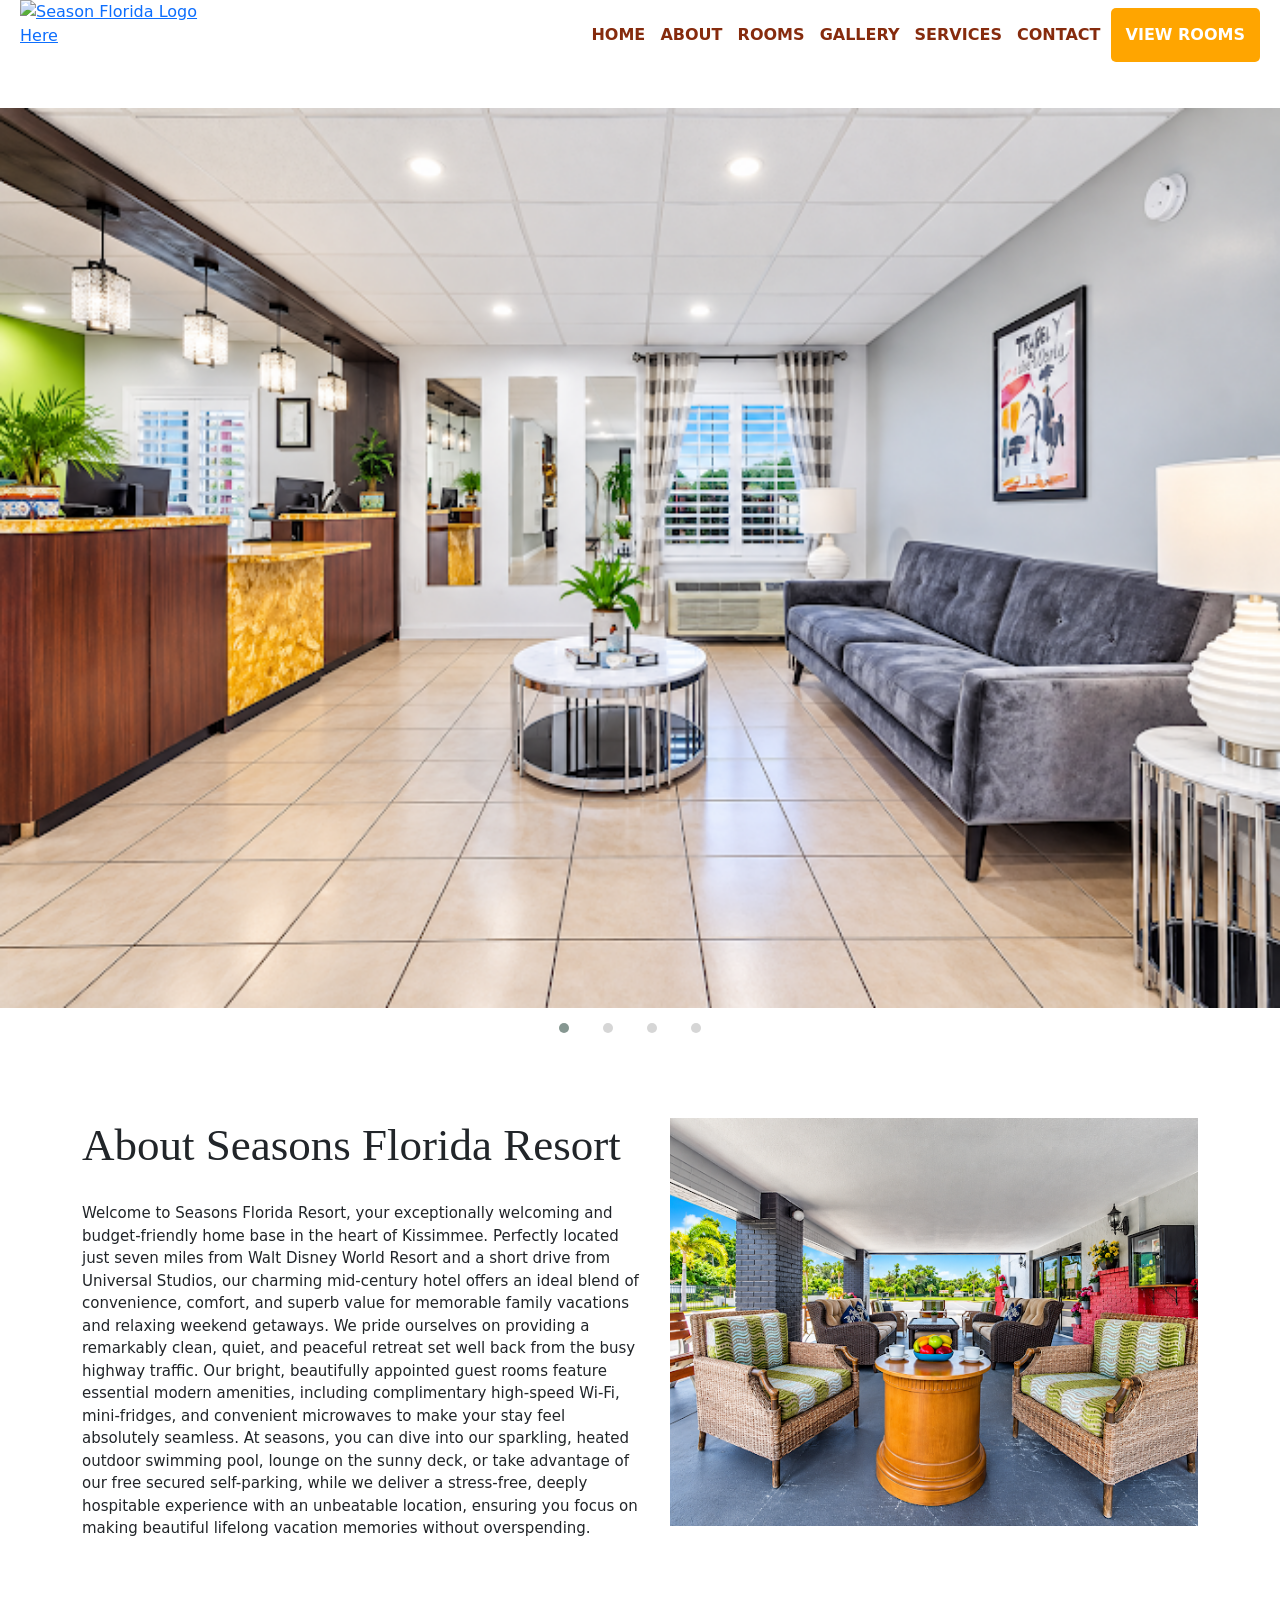
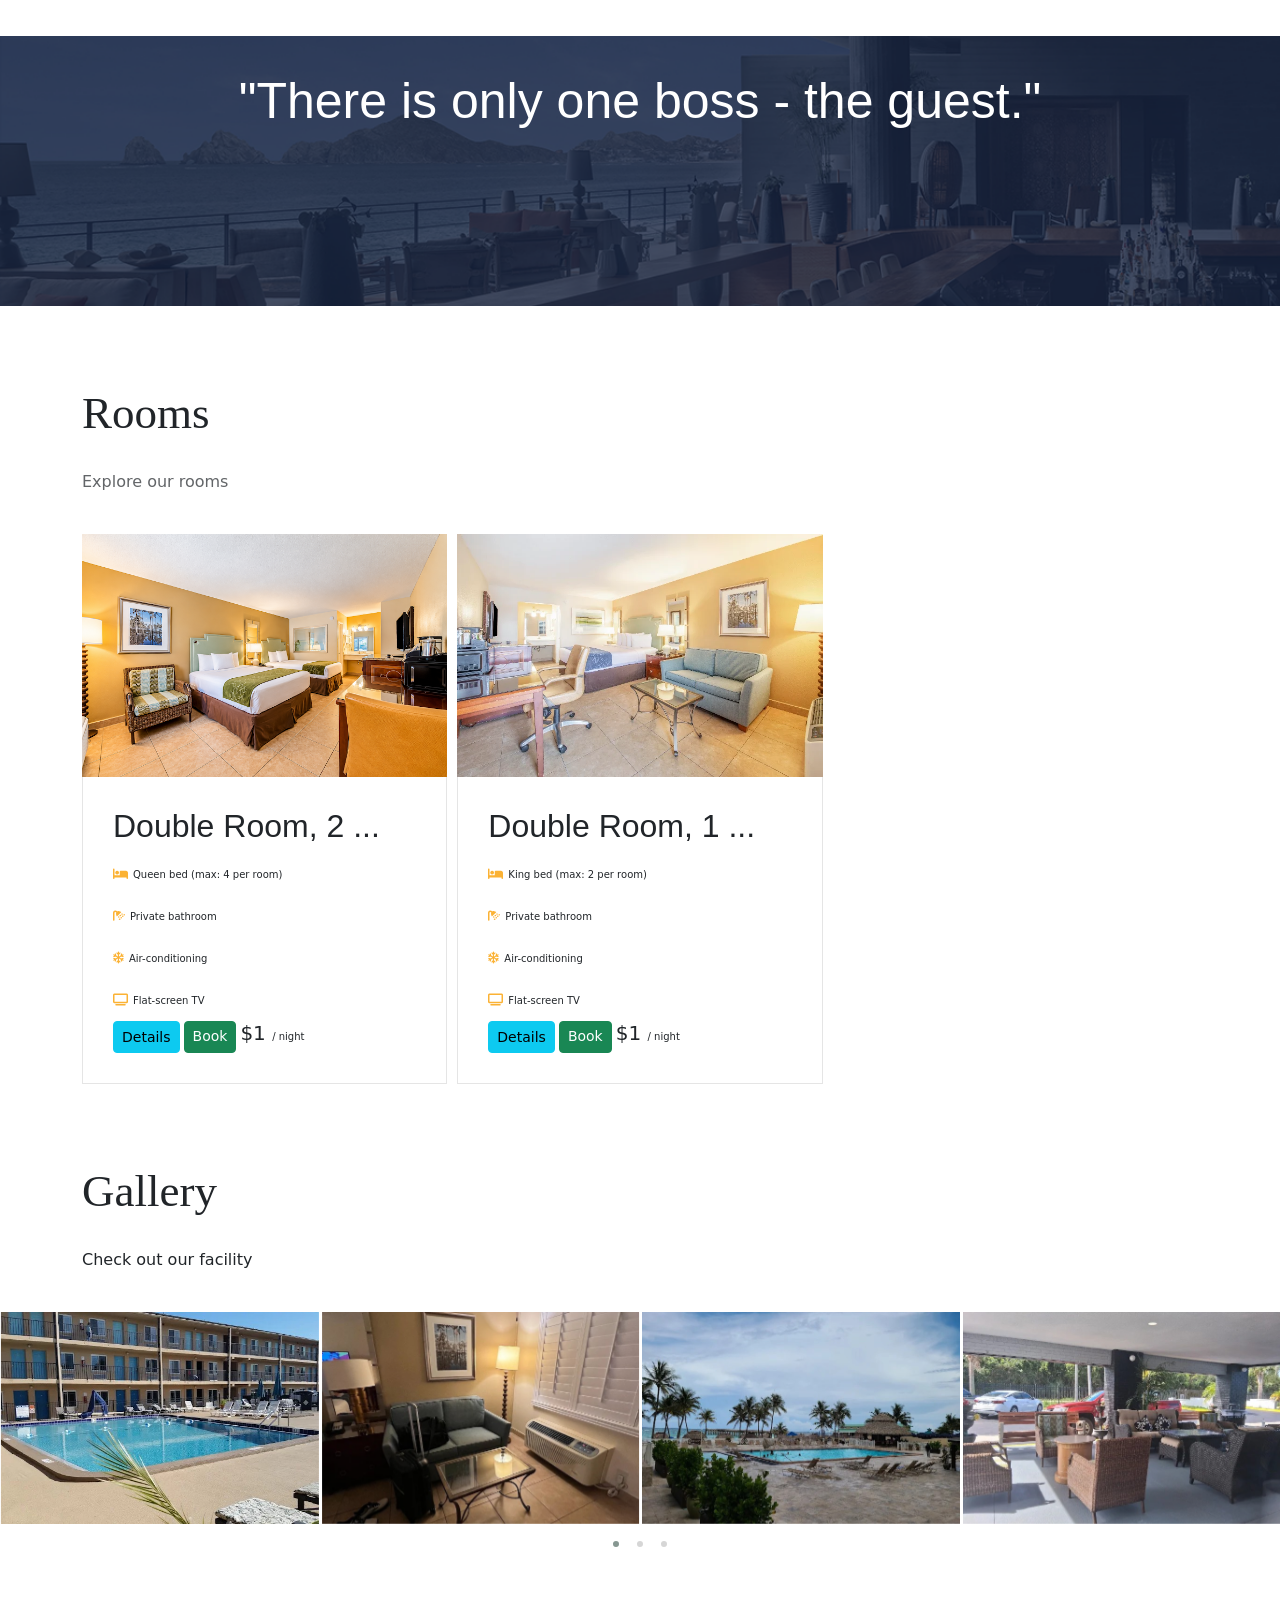
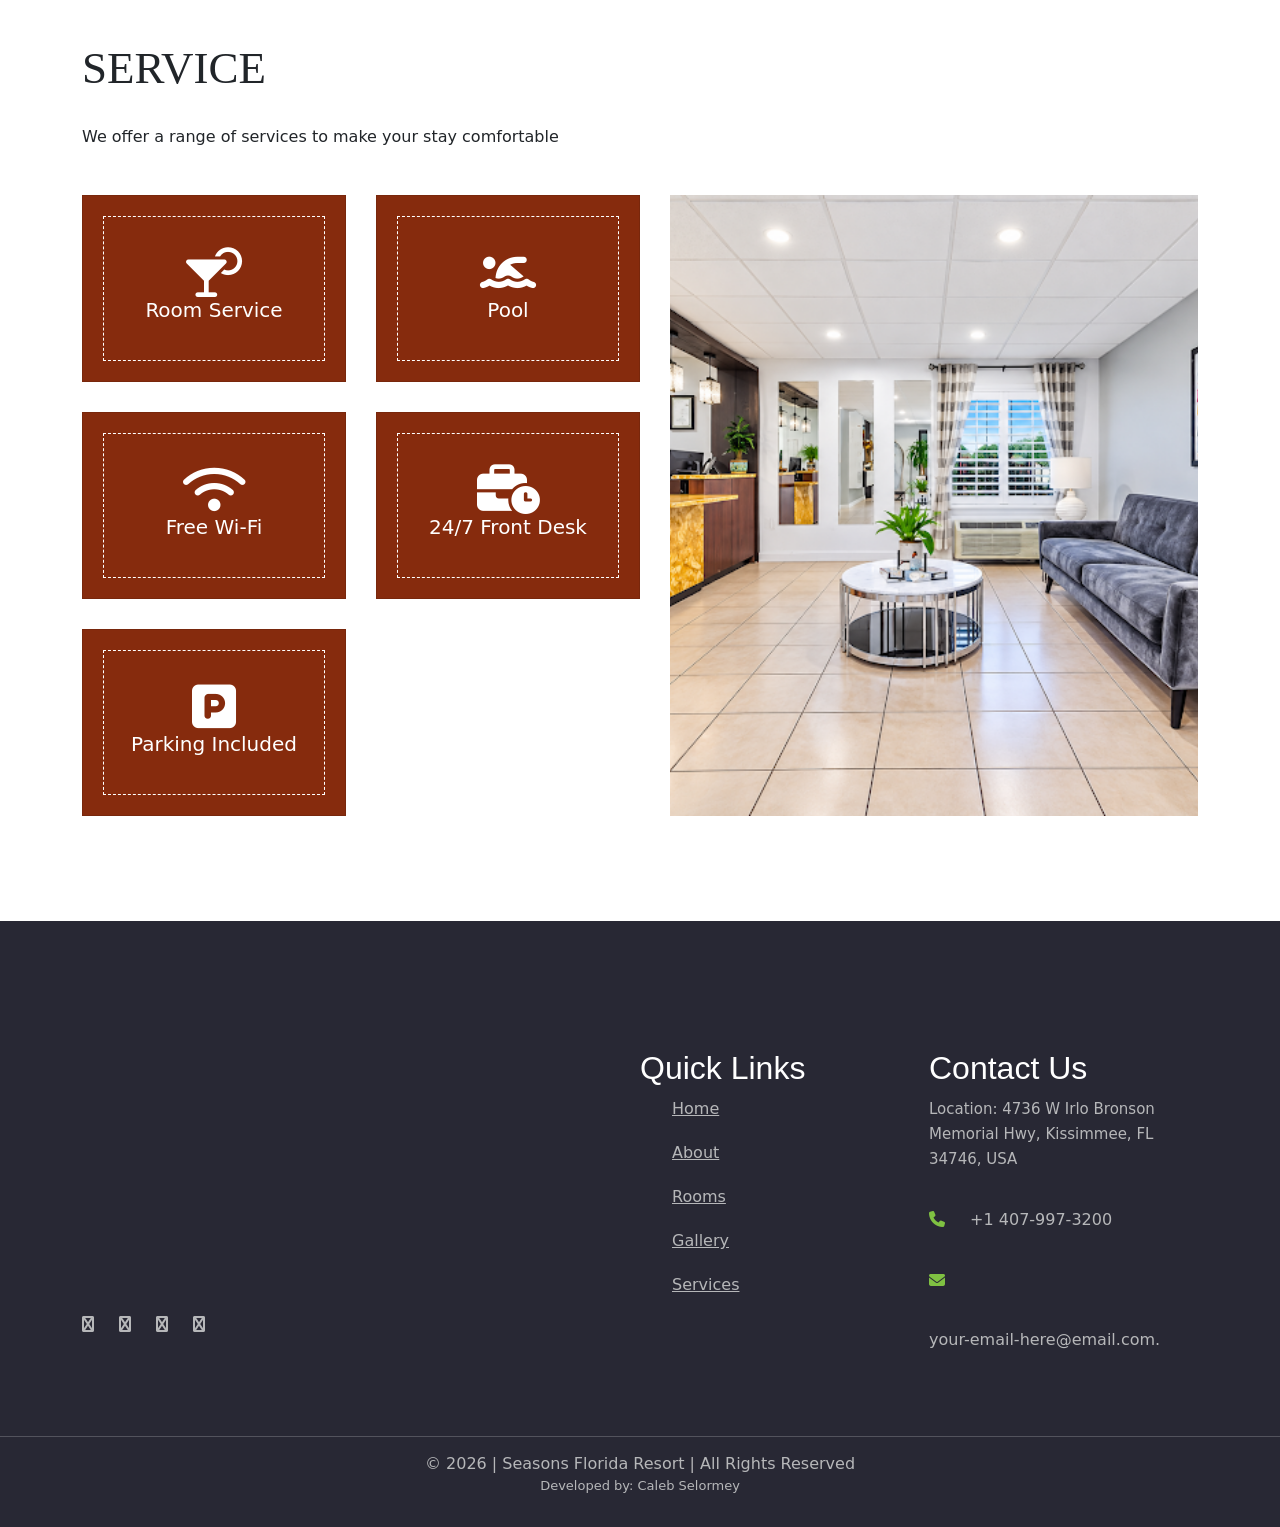
==== index.html @ a0c74a03 "initial commit" ====
<!doctype html>
<html lang="en" dir="ltr">
  <head>
    <meta charset="utf-8" />
    <meta name="viewport" content="width=device-width, initial-scale=1.0" />
    <meta
      name="description"
      content="Affordable hotel located in Accra, and 15 minutes drive away from Accra International Airport."
    />
    <meta
      name="keywords"
      content="Affordable hotel, Hotel at Spintex, Hotel in Accra, Hotel near Accra International Airport, Comfortable hotel, Serene environment, Convenient location, Room service, Pick-up and drop-off, Free Wi-Fi, Car rental, Bed and breakfast, Hotel accommodation, Hotel booking, Hotel reservation, Hotel deals, Hotel offers, Hotel discounts"
    />

    <title>Seasons Florida Resort</title>

    <!-- custom stle sheet -->
    <link rel="stylesheet" href="./css/style.css" />

    <!-- owl carousel style sheet -->
    <link
      rel="stylesheet"
      href="https://cdnjs.cloudflare.com/ajax/libs/OwlCarousel2/2.3.4/assets/owl.carousel.min.css"
      integrity="sha512-tS3S5qG0BlhnQROyJXvNjeEM4UpMXHrQfTGmbQ1gKmelCxlSEBUaxhRBj/EFTzpbP4RVSrpEikbmdJobCvhE3g=="
      crossorigin="anonymous"
      referrerpolicy="no-referrer"
    />
    <link
      rel="stylesheet"
      href="https://cdnjs.cloudflare.com/ajax/libs/OwlCarousel2/2.3.4/assets/owl.theme.default.min.css"
      integrity="sha512-sMXtMNL1zRzolHYKEujM2AqCLUR9F2C4/05cdbxjjLSRvMQIciEPCQZo++nk7go3BtSuK9kfa/s+a4f4i5pLkw=="
      crossorigin="anonymous"
      referrerpolicy="no-referrer"
    />

    <!-- all pluging style sheet -->
    <link
      rel="stylesheet"
      href="https://cdnjs.cloudflare.com/ajax/libs/font-awesome/6.1.2/css/all.min.css"
      integrity="sha512-1sCRPdkRXhBV2PBLUdRb4tMg1w2YPf37qatUFeS7zlBy7jJI8Lf4VHwWfZZfpXtYSLy85pkm9GaYVYMfw5BC1A=="
      crossorigin="anonymous"
      referrerpolicy="no-referrer"
    />

    <!-- Bootstrap style sheet -->
    <link
      rel="stylesheet"
      href="https://cdnjs.cloudflare.com/ajax/libs/bootstrap/5.3.8/css/bootstrap.min.css"
      integrity="sha512-2bBQCjcnw658Lho4nlXJcc6WkV/UxpE/sAokbXPxQNGqmNdQrWqtw26Ns9kFF/yG792pKR1Sx8/Y1Lf1XN4GKA=="
      crossorigin="anonymous"
      referrerpolicy="no-referrer"
    />

    <!-- Google tag (gtag.js) - for tracking website traffic from Google Ads -->
    <script
      async
      src="https://www.googletagmanager.com/gtag/js?id=AW-10793542471"
    ></script>
    <script>
      window.dataLayer = window.dataLayer || [];
      function gtag() {
        dataLayer.push(arguments);
      }
      gtag("js", new Date());
      gtag("config", "AW-10793542471");
    </script>
  </head>

  <body>
    <!----------------NAVBAR START------------------>
    <header class="top-header">
      <div class="content flex_space" id="">
        <div class="logo-container">
          <a href="#home"><img src="" alt="Season Florida Logo Here" /></a>
          <!-- <a href="#home"><img src="images/logo.jpeg" alt="Logo" /></a> -->
        </div>
        <div class="navlinks">
          <ul id="menulist">
            <li><a href="#home" class="nav-menu-link active">home</a></li>
            <li><a href="#about" class="nav-menu-link">about</a></li>
            <li><a href="#rooms" class="nav-menu-link">rooms</a></li>
            <li><a href="#gallery" class="nav-menu-link">gallery</a></li>
            <li><a href="#services" class="nav-menu-link">services</a></li>
            <li><a href="#contact" class="nav-menu-link">contact</a></li>
            <li>
              <button class="primary-btn btn-sm my-2" onclick="scrollToRooms()">
                VIEW ROOMS
              </button>
            </li>
          </ul>
          <span class="fa fa-bars" onclick="menutoggle()"></span>
        </div>
      </div>
    </header>
    <!----------------NAVBAR ENDS------------------>

    <!----------------HOME SECTION START------------------>
    <section class="home" id="home">
      <div class="content">
        <div class="home-section-carousel owl-carousel owl-theme">
          <div class="item">
            <img src="images/home/seasons3.webp" alt="hotel-facility" />
            <!-- <div class="text home-carousel-text">
              <h1>Seasons Florida Resort</h1>
              <p>Home away from home</p>
              <div class="flex">
                <div class="flex">
                  <button class="primary-btn" onclick="scrollToRooms()">
                    VIEW ROOMS
                  </button>
                </div>
              </div>
            </div> -->
          </div>

          <div class="item">
            <img src="images/home/seasons5.webp" alt="hotel-facility" />
            <!-- <div class="text home-carousel-text">
              <h1>Be Our Guest</h1>
              <p>Rooms at affordable rates</p>
              <div class="flex">
                <div class="flex">
                  <button class="primary-btn" onclick="scrollToRooms()">
                    VIEW ROOMS
                  </button>
                </div>
              </div>
            </div> -->
          </div>

          <div class="item">
            <img src="images/home/seasons6.webp" alt="hotel-facility" />
            <!-- <div class="text home-carousel-text">
              <h1>Be Our Guest</h1>
              <p>Rooms at affordable rates</p>
              <div class="flex">
                <div class="flex">
                  <button class="primary-btn" onclick="scrollToRooms()">
                    VIEW ROOMS
                  </button>
                </div>
              </div>
            </div> -->
          </div>

          <div class="item">
            <img src="images/home/seasons7.webp" alt="hotel-facility" />
            <!-- <div class="text home-carousel-text">
              <h1>Be Our Guest</h1>
              <p>Rooms at affordable rates</p>
              <div class="flex">
                <div class="flex">
                  <button class="primary-btn" onclick="scrollToRooms()">
                    VIEW ROOMS
                  </button>
                </div>
              </div>
            </div> -->
          </div>
        </div>
      </div>
    </section>

    <!----------------HOME SECTION END------------------>

    <!----------------ABOUT SECTION START------------------>
    <section class="about top" id="about">
      <div class="container flex">
        <div class="left">
          <div class="heading">
            <!-- <h1>WELCOME</h1> -->
            <h2>About Seasons Florida Resort</h2>
          </div>
          <p>
            Welcome to Seasons Florida Resort, your exceptionally welcoming and
            budget-friendly home base in the heart of Kissimmee. Perfectly
            located just seven miles from Walt Disney World Resort and a short
            drive from Universal Studios, our charming mid-century hotel offers
            an ideal blend of convenience, comfort, and superb value for
            memorable family vacations and relaxing weekend getaways. We pride
            ourselves on providing a remarkably clean, quiet, and peaceful
            retreat set well back from the busy highway traffic. Our bright,
            beautifully appointed guest rooms feature essential modern
            amenities, including complimentary high-speed Wi-Fi, mini-fridges,
            and convenient microwaves to make your stay feel absolutely
            seamless. At seasons, you can dive into our sparkling, heated
            outdoor swimming pool, lounge on the sunny deck, or take advantage
            of our free secured self-parking, while we deliver a stress-free,
            deeply hospitable experience with an unbeatable location, ensuring
            you focus on making beautiful lifelong vacation memories without
            overspending.
          </p>
        </div>
        <div class="right">
          <img src="images/about/seasons4.webp" alt="hotel-facility" />
        </div>
      </div>
    </section>
    <!----------------ABOUT SECTION END------------------>

    <!----------------FAMOUS QUOTE SECTION START------------------>
    <section class="counter top">
      <div class="famousQuote">
        <h1>"There is only one boss - the guest."</h1>
      </div>
    </section>
    <!----------------FAMOUS QUOTE SECTION START------------------>

    <!-------------------- ROOMS SECTION ------------------->
    <section class="rooms" id="rooms">
      <div class="container top">
        <div class="heading">
          <!-- <h1>EXPOLRE</h1> -->
          <h2>Rooms</h2>
          <p>Explore our rooms</p>
        </div>

        <div class="content mtop">
          <div class="owl-carousel room-section-carousel owl-theme">
            <!-- ROOM 1 -->
            <div class="items room-card">
              <div class="image">
                <img
                  src="images/home/seasons5.webp"
                  alt="double-room-2-queen-bed"
                />
              </div>
              <div class="text">
                <!-- 18 character maximum (including "...") -->
                <h2 class="room-name">Double Room, 2 ...</h2>

                <div class="amenities">
                  <i class="fa-solid fa-bed"></i>Queen bed (max: 4 per room)
                  <br />
                  <i class="fa-solid fa-shower"></i>Private bathroom <br />
                  <i class="fa-regular fa-snowflake"></i>Air-conditioning <br />
                  <i class="fa-solid fa-tv"></i>Flat-screen TV
                </div>

                <div class="button flex">
                  <button
                    type="button"
                    class="btn btn-info btn-sm me-1 room-details-btn"
                    data-bs-toggle="modal"
                    data-bs-target="#roomModal"
                    value="double-room-2-queen-bed"
                  >
                    Details
                  </button>

                  <a
                    class="btn btn-success btn-sm me-1"
                    role="button"
                    href="temp.html"
                    >Book</a
                  >

                  <h5>
                    $1
                    <span class="nightly-rate">/ night</span>
                  </h5>
                </div>
              </div>
            </div>

            <!-- ROOM 2 -->
            <div class="items room-card">
              <div class="image">
                <img
                  src="images/rooms/season9.webp"
                  alt="double-room-1-queen-bed"
                />
              </div>
              <div class="text">
                <h2 class="room-name">Double Room, 1 ...</h2>

                <div class="amenities">
                  <i class="fa-solid fa-bed"></i>King bed (max: 2 per room)
                  <br />
                  <i class="fa-solid fa-shower"></i>Private bathroom <br />
                  <i class="fa-regular fa-snowflake"></i>Air-conditioning <br />
                  <i class="fa-solid fa-tv"></i>Flat-screen TV
                </div>

                <div class="button flex">
                  <button
                    type="button"
                    class="btn btn-info btn-sm me-1 room-details-btn"
                    data-bs-toggle="modal"
                    data-bs-target="#roomModal"
                    value="double-room-1-king-bed"
                  >
                    Details
                  </button>

                  <a
                    target="_blank"
                    class="btn btn-success btn-sm me-1"
                    role="button"
                    href="temp.html"
                    >Book</a
                  >

                  <h5>
                    $1
                    <span class="nightly-rate">/ night</span>
                  </h5>
                </div>
              </div>
            </div>

            <!-- ROOM 3 -->
            <!-- <div class="items room-card">
              <div class="image">
                <img src="images/room_standard.jpg" alt="Standard-room" />
              </div>
              <div class="text">
                <h2 class="">Standard</h2>

                <div class="amenities">
                  <i class="fa-solid fa-bed"></i>Double bed (max: 2 per room)
                  <br />
                  <i class="fa-solid fa-shower"></i>Private bathroom <br />
                  <i class="fa-regular fa-snowflake"></i>Air-conditioning <br />
                  <i class="fa-solid fa-tv"></i>Flat-screen TV
                </div>

                <div class="button flex">
                  <button
                    type="button"
                    class="btn btn-info btn-sm me-1 room-details-btn"
                    data-bs-toggle="modal"
                    data-bs-target="#roomModal"
                    value="standard"
                  >
                    Details
                  </button>

                  <a
                    target="_blank"
                    class="btn btn-success btn-sm me-1"
                    role="button"
                    href="temp.html"
                    >Book</a
                  >

                  <h5>
                    ¢250
                    <span class="nightly-rate">/ night</span>
                  </h5>
                </div>
              </div>
            </div> -->

            <!-- ROOM 4 -->
            <!-- <div class="items room-card">
              <div class="image">
                <img
                  src="images/room_standard_mini.jpg"
                  alt="Standard-Mini-room"
                />
              </div>
              <div class="text">
                <h2 class="">Standard Mini</h2>

                <div class="amenities">
                  <i class="fa-solid fa-bed"></i>Double bed (max: 2 per room)
                  <br />
                  <i class="fa-solid fa-shower"></i>Private bathroom <br />
                  <i class="fa-regular fa-snowflake"></i>Air-conditioning <br />
                  <i class="fa-solid fa-tv"></i>Flat-screen TV
                </div>

                <div class="button flex">
                  <button
                    type="button"
                    class="btn btn-info btn-sm me-1 room-details-btn"
                    data-bs-toggle="modal"
                    data-bs-target="#roomModal"
                    value="standard-mini"
                  >
                    Details
                  </button>

                  <a
                    target="_blank"
                    class="btn btn-success btn-sm me-1"
                    role="button"
                    href="temp.html"
                    >Book</a
                  >

                  <h5>
                    ¢190
                    <span class="nightly-rate">/ night</span>
                  </h5>
                </div>
              </div>
            </div> -->
          </div>
        </div>

        <!-- Book Room Modal -->
        <div
          class="modal fade"
          id="roomModal"
          tabindex="-1"
          aria-labelledby="roomModalLabel"
          aria-hidden="true"
        >
          <div class="modal-dialog">
            <div class="modal-content">
              <div class="modal-header">
                <h1 class="modal-title fs-5" id="roomModalLabel"></h1>
                <button
                  type="button"
                  class="btn-close"
                  data-bs-dismiss="modal"
                  aria-label="Close"
                ></button>
              </div>

              <!-- room carousel pop up in modal view -->
              <div id="roomCarousel" class="carousel slide">
                <div class="carousel-inner">
                  <div class="carousel-item active">
                    <img
                      src="images/amenities/image-placeholder.png"
                      class="d-block w-100"
                      alt="toilet"
                    />
                  </div>
                  <div class="carousel-item">
                    <img
                      src="images/amenities/image-placeholder.png"
                      class="d-block w-100"
                      alt="bathroom"
                    />
                  </div>
                  <div class="carousel-item">
                    <img src="" class="d-block w-100 room-img" alt="room" />
                  </div>
                </div>
                <div class="room-carousel-text"></div>
                <button
                  class="carousel-control-prev"
                  type="button"
                  data-bs-target="#roomCarousel"
                  data-bs-slide="prev"
                >
                  <span
                    class="carousel-control-prev-icon"
                    aria-hidden="true"
                  ></span>
                  <span class="visually-hidden">Previous</span>
                </button>
                <button
                  class="carousel-control-next"
                  type="button"
                  data-bs-target="#roomCarousel"
                  data-bs-slide="next"
                >
                  <span
                    class="carousel-control-next-icon"
                    aria-hidden="true"
                  ></span>
                  <span class="visually-hidden">Next</span>
                </button>
              </div>

              <div class="modal-footer">
                <button
                  type="button"
                  class="btn btn-secondary"
                  data-bs-dismiss="modal"
                >
                  Close
                </button>
              </div>
            </div>
          </div>
        </div>
      </div>
    </section>

    <!--------------------GALLERY SECTION START-------------------->
    <section class="gallery" id="gallery">
      <div class="container top">
        <div class="heading">
          <!-- <h1>PHOTOS</h1> -->
          <h2>Gallery</h2>
          <p>Check out our facility</p>
        </div>
      </div>

      <div class="content mtop">
        <div class="gallery-section-carousel owl-carousel owl-theme">
          <div class="items">
            <div class="img">
              <img src="images/amenities/bathroom.jpg" alt="amenities" />
            </div>
            <div class="overlay">
              <!-- <span class="fa fa-plus"> </span> -->
              <h4>Exterior</h4>
            </div>
          </div>

          <div class="items">
            <div class="img">
              <img src="images/amenities/seasons8.jpg" alt="amenities" />
            </div>
            <div class="overlay">
              <!-- <span class="fa fa-plus"> </span> -->
              <h4>Room</h4>
            </div>
          </div>

          <div class="items">
            <div class="img">
              <img src="images/amenities/season16.jpg" alt="amenities" />
            </div>
            <div class="overlay">
              <!-- <span class="fa fa-plus"> </span> -->
              <h4>Corridor</h4>
            </div>
          </div>

          <div class="items">
            <div class="img">
              <img src="images/amenities/season10.jpg" alt="amenities" />
            </div>
            <div class="overlay">
              <!-- <span class="fa fa-plus"> </span> -->
              <h4>Bathroom</h4>
            </div>
          </div>

          <div class="items">
            <div class="img">
              <img src="images/amenities/season11.jpg" alt="amenities" />
            </div>
            <div class="overlay">
              <!-- <span class="fa fa-plus"> </span> -->
              <h4>Reception</h4>
            </div>
          </div>

          <div class="items">
            <div class="img">
              <img src="images/amenities/season16.jpg" alt="amenities" />
            </div>
            <div class="overlay">
              <!-- <span class="fa fa-plus"> </span> -->
              <h4>Toilet</h4>
            </div>
          </div>

          <div class="items">
            <div class="img">
              <img src="images/about/seasons4.webp" alt="amenities" />
            </div>
            <div class="overlay">
              <!-- <span class="fa fa-plus"> </span> -->
              <h4>Room</h4>
            </div>
          </div>

          <div class="items">
            <div class="img">
              <img src="images/home/seasons3.webp" alt="amenities" />
            </div>
            <div class="overlay">
              <!-- <span class="fa fa-plus"> </span> -->
              <h4>Corridor</h4>
            </div>
          </div>

          <div class="items">
            <div class="img">
              <img src="images/home/seasons5.webp" alt="amenities" />
            </div>
            <div class="overlay">
              <!-- <span class="fa fa-plus"> </span> -->
              <h4>Bathroom</h4>
            </div>
          </div>

          <div class="items">
            <div class="img">
              <img src="images/home/seasons6.webp" alt="amenities" />
            </div>
            <div class="overlay">
              <!-- <span class="fa fa-plus"> </span> -->
              <h4>Reception</h4>
            </div>
          </div>

          <div class="items">
            <div class="img">
              <img src="images/rooms/season9.webp" alt="amenities" />
            </div>
            <div class="overlay">
              <!-- <span class="fa fa-plus"> </span> -->
              <h4>Toilet</h4>
            </div>
          </div>
        </div>
      </div>
    </section>

    <!--------------------GALLERY SECTION END-------------------->

    <!--------------------SERVICES SECTION START-------------------->
    <section class="services top" id="services">
      <div class="container">
        <div class="heading">
          <h2>SERVICE</h2>
          <p>We offer a range of services to make your stay comfortable</p>
        </div>

        <div class="content flex_space">
          <div class="left grid2">
            <div class="box">
              <div class="text">
                <i class="fa-solid fa-martini-glass-citrus"></i>
                <h3>Room Service</h3>
              </div>
            </div>
            <div class="box">
              <div class="text">
                <i class="fa-solid fa-person-swimming"></i>
                <h3>Pool</h3>
              </div>
            </div>
            <div class="box">
              <div class="text">
                <i class="fa-solid fa-wifi"></i>
                <h3>Free Wi-Fi</h3>
              </div>
            </div>
            <div class="box">
              <div class="text">
                <i class="fa-solid fa-business-time"></i>
                <h3>24/7 Front Desk</h3>
              </div>
            </div>
            <div class="box">
              <div class="text">
                <i class="fa-solid fa-square-parking"></i>
                <h3>Parking Included</h3>
              </div>
            </div>
          </div>
          <div class="right">
            <img src="images/home/seasons3.webp" alt="services-image" />
          </div>
        </div>
      </div>
    </section>
    <!--------------------SERVICES SECTION END-------------------->

    <!--------------------FOOTER SECTION START------------------------->
    <footer>
      <div class="container grid" id="contact">
        <div class="box">
          <!-- <img src="images/logo-2.png" alt="" /> -->
          <div>
            <!-- Google map location -->
            <iframe
              src="https://www.google.com/maps/embed?pb=!1m18!1m12!1m3!1d3512.145356667136!2d-81.47390932579056!3d28.324202498018195!2m3!1f0!2f0!3f0!3m2!1i1024!2i768!4f13.1!3m3!1m2!1s0x88dd81781172ad3b%3A0xee3f137856578157!2sSeasons%20Orlando%20-%20Kissimmee%20%2F%20Buena%20Vista%20South%20Florida%20Resort!5e0!3m2!1sen!2sgh!4v1793921330793!5m2!1sen!2sgh"
              width="100%"
              height="240"
              style="border: 0"
              allowfullscreen=""
              loading="lazy"
              referrerpolicy="no-referrer-when-downgrade"
            ></iframe>
          </div>

          <!-- <p>
            Lorem ipsum dolor sit amet, consectetur adipisicing elit, sed do
            eiusmod tempor incididunt ut labore et dolore magna aliqua. Ut enim
            ad minim veniam, quis nostrud exercitation ullamco laboris nisi ut
            aliquip ex ea commodo consequat. Duis aute irure dolor in
            reprehenderit in voluptate velit esse cillum dolore eu fugiat nulla
            pariatur. Excepteur sint occaecat cupidatat non proident, sunt in
            culpa qui officia deserunt mollit anim id est laborum.
          </p> -->

          <div class="icon">
            <i class="fa fa-facebook-f"></i>
            <i class="fa fa-instagram"></i>
            <i class="fa fa-twitter"></i>
            <i class="fa fa-youtube"></i>
          </div>
        </div>

        <div class="box">
          <h2>Quick Links</h2>
          <ul>
            <li><a href="#home">Home</a></li>
            <li><a href="#about">About</a></li>
            <li><a href="#rooms">Rooms</a></li>
            <li><a href="#gallery">Gallery</a></li>
            <li><a href="#services">Services</a></li>
            <!-- <li><a href="#get-discount">Get discount</a></li> -->
          </ul>
        </div>

        <div class="box contact-us">
          <h2>Contact Us</h2>
          <p>
            Location: 4736 W Irlo Bronson Memorial Hwy, Kissimmee, FL 34746, USA
          </p>
          <!-- <i class="fa fa-location-dot"></i>
          <label>1201 park street, Avenue, Comm 11, Tema. </label> <br /> -->
          <i class="fa fa-phone"></i>
          <label>+1 407-997-3200</label> <br />
          <i class="fa fa-envelope"></i>
          <label>your-email-here@email.com.</label> <br />
        </div>
      </div>
    </footer>
    <!--------------------FOOTER SECTION END------------------------->

    <!--------------------COPY RIGHT SECTION START------------------------->
    <div class="legal">
      <p class="container">
        &copy; <span class="year"></span> | Seasons Florida Resort | All Rights
        Reserved
      </p>
      <p class="developed-by">Developed by: Caleb Selormey</p>
    </div>
    <!--------------------COPY RIGHT SECTION END------------------------->

    <!-- jquery script -->
    <script
      src="https://cdnjs.cloudflare.com/ajax/libs/jquery/3.7.1/jquery.min.js"
      integrity="sha512-v2CJ7UaYy4JwqLDIrZUI/4hqeoQieOmAZNXBeQyjo21dadnwR+8ZaIJVT8EE2iyI61OV8e6M8PP2/4hpQINQ/g=="
      crossorigin="anonymous"
      referrerpolicy="no-referrer"
    ></script>

    <!-- owl carousel script -->
    <script
      src="https://cdnjs.cloudflare.com/ajax/libs/OwlCarousel2/2.3.4/owl.carousel.min.js"
      integrity="sha512-bPs7Ae6pVvhOSiIcyUClR7/q2OAsRiovw4vAkX+zJbw3ShAeeqezq50RIIcIURq7Oa20rW2n2q+fyXBNcU9lrw=="
      crossorigin="anonymous"
      referrerpolicy="no-referrer"
    ></script>

    <!-- Bootstrap JavaScript-->
    <script
      src="https://cdnjs.cloudflare.com/ajax/libs/bootstrap/5.3.8/js/bootstrap.min.js"
      integrity="sha512-nKXmKvJyiGQy343jatQlzDprflyB5c+tKCzGP3Uq67v+lmzfnZUi/ZT+fc6ITZfSC5HhaBKUIvr/nTLCV+7F+Q=="
      crossorigin="anonymous"
      referrerpolicy="no-referrer"
    ></script>

    <!-- custom script -->
    <script src="site.js"></script>
    <!-- fontawesome script -->
    <script
      src="https://kit.fontawesome.com/032d11eac3.js"
      crossorigin="anonymous"
    ></script>
  </body>
</html>
---- css/style.css ----
@import url("https://fonts.googleapis.com/css2?family=Poppins:wght@200;300;400;500;600;700;800;900&display=swap");

/* animated navbar - fades in from top */
@keyframes fadeInDown {
  from {
    opacity: 0;
    -webkit-transform: translate3d(0, -100%, 0);
    transform: translate3d(0, -100%, 0);
  }
  to {
    opacity: 1;
    -webkit-transform: none;
    transform: none;
  }
}

/* -------- GENERAL STYLES --------- */
* {
  padding: 0;
  margin: 0;
  box-sizing: border-box;
}

body {
  font-family: "Poppins", sans-serif;
}

h1,
h2 {
  font-family: sans-serif;
  font-weight: 400;
}

a {
  text-decoration: none;
}

li {
  list-style: none;
}

.flex {
  display: flex;
}

.flex_space {
  display: flex;
  justify-content: space-between;
}

button {
  border: none;
  background: none;
  outline: none;
  transition: 0.5s;
  cursor: pointer;
}

.primary-btn {
  padding: 15px 15px;
  /* background: #47b5ff; */
  background: orange;
  font-weight: bold;
  color: white;
  border-radius: 5px;
}

.primary-btn:hover {
  color: white;
  background: rgb(194, 127, 4);
}

.primary-btn-rooms {
  padding: 15px 15px;
  background: white;
  font-weight: bold;
  color: orange;
  border: 1px solid orange;
  border-radius: 5px;
}

.primary-btn-rooms:hover {
  background: orange;
  color: white;
}

.secondary-btn {
  padding: 15px 40px;
  background: none;
  border: 2px solid white;
  font-weight: bold;
  color: white;
}

.container {
  max-width: 95%;
  margin: auto;
}

/*--------HEADER SECTION---------*/
.fixed-navbar {
  box-shadow: 0px 3px 6px 0px rgba(0, 0, 0, 0.1);
  position: fixed;
  background: #fff;
  width: 100%;
  -webkit-animation-duration: 1s;
  animation-duration: 1s;
  -webkit-animation-fill-mode: both;
  animation-fill-mode: both;
  -webkit-animation-name: fadeInDown;
  animation-name: fadeInDown;
  z-index: 20;
}

header {
  height: 12vh;
  /* line-height: 10vh; */
  padding: 0 20px;
  width: 100%;
}

.nav-menulink {
  text-decoration: underline;
  text-decoration-thickness: 2px;
  text-decoration-color: #862b0d;
}

.logo-container {
  height: 10vh;
  width: 17vw;
}

.logo-container img {
  height: 100%;
  width: 100%;
  object-fit: contain;
}

header ul {
  display: inline-block;
}

header ul li {
  display: inline-block;
  text-transform: uppercase;
}

header ul li a {
  color: #862b0d;
  margin: 0 5px;
  transition: 0.5s;
  font-weight: bold;
  text-decoration: none;
}

header ul li a:hover {
  color: orange;
}

header i {
  margin: 0 20px;
}

header button {
  padding: 13px 40px;
}

header .navlinks span {
  display: none;
}

/*--------HOME SECTION---------*/
.home {
  height: 100vh;
  color: #fff;
}

.home-carousel-text {
  background-color: rgba(0, 0, 0, 0.5);
  padding: 10px;
  border-radius: 8px;
  max-width: 240px;
  width: 100%;
}

.home img {
  width: 100%;
  height: 100vh;
}

.home .text {
  position: absolute;
  top: 30%;
  left: 5%;
}

.home .text h1 {
  font-size: 30px;
  font-family: serif;
  /* font-weight: 400; */
}

.home p {
  margin: 15px 0;
}

.home button {
  margin-right: 20px;
}

.owl-nav .owl-prev,
.owl-nav .owl-next {
  position: absolute;
  top: 40%;
  height: 50px;
  width: 50px;
  background: rgba(0, 0, 0, 0.5) !important;
  color: #fff;
}

.owl-nav .owl-prev {
  left: 0;
}

.owl-nav .owl-next {
  right: 0;
}

/*--------ABOUT SECTION---------*/
.left,
.right {
  width: 50%;
  /* padding: 30px; */
}

.right {
  padding: 30px 0 30px 30px;
}

.right img {
  width: 100%;
  height: 100%;
  object-fit: cover;
  /* object-fit: none; */
}

.top {
  margin-top: 80px;
}

.mtop {
  margin-top: 40px;
}

.heading h1 {
  font-size: 100px;
  font-weight: 500;
  opacity: 0.1;
  font-family: serif;
  position: absolute;
  top: -30px;
}

.heading h2 {
  margin: 0 0 30px 0;
  font-size: 45px;
  font-family: serif;
  font-weight: 400;
}

.about .heading h1 {
  top: 55px;
}

.about {
  position: relative;
}

.about .left {
  margin-top: 30px;
  /* padding: 0; */
}

.about p {
  font-size: 15px;
}

.about button {
  margin: 30px 0;
}

/*--------COUNTER SECTION---------*/
.counter {
  background-image: url("../images/background-1.png");
  background-size: cover;
  background-repeat: no-repeat;
  height: 30vh;
  width: 100%;
  color: #fff;
  text-align: center;
}

.counter .grid {
  grid-template-columns: repeat(4, 1fr);
  text-align: center;
  place-items: center;
  padding-top: 60px;
}

.counter h1 {
  font-size: 50px;
}

.counter hr {
  width: 50%;
  margin: 10px auto;
  background: #7fc142;
  height: 2px;
  border: none;
}

.famousQuote h1 {
  padding-top: 35px;
  font-weight: 300;
}

/*--------ROOMS SECTION---------*/
.rooms {
  position: relative;
}

.rooms .text {
  border: 1px solid rgba(0, 0, 0, 0.1);
  border-top: none;
  padding: 30px;
}

.amenities,
.nightly-rate {
  font-size: x-small !important;
}

.amenities i {
  font-size: 12px;
  color: #fbb234;
  margin: 15px 0;
  margin-right: 5px;
}

.room-details-amenities i {
  font-size: 12px;
  color: #fbb234;
  /* margin: 15px 0; */
  margin-right: 5px;
}

.rooms p {
  margin: 20px 0;
  opacity: 0.7;
}

.rooms h3 {
  font-size: 20px;
  line-height: 20px;
  margin-left: 20px;
  font-weight: 400;
  /* color: #47b5ff; */
  color: orange;
}

.rooms h3 span {
  font-size: 15px;
  font-weight: 300;
  color: #000;
}

.room-card-effect {
  /* border: 1px solid #47b5ff; */
  border: 1px solid orange;
}

.room-carousel-text {
  padding: 10px;
}

.room-carousel .owl-nav .owl-prev,
.room-carousel .owl-nav .owl-next {
  position: absolute;
  top: 20%;
  /* top: -20%; */
  height: 50px;
  width: 50px;
  background: rgba(0, 0, 0, 0.7) !important;
  border: 1px solid orange !important;
}

.room-carousel .owl-nav .owl-prev i,
.room-carousel .owl-nav .owl-next i {
  color: orange;
}

.room-carousel .owl-nav .owl-prev {
  /* left: 90%; */
  left: 0;
}

.room-carousel .owl-nav .owl-next {
  right: 0;
}

/*--------GALLERY SECTION---------*/
.gallery {
  position: relative;
}

.gallery img {
  width: 100%;
  height: 100%;
}

.gallery .img {
  position: relative;
}

.gallery .img::after {
  content: "";
  position: absolute;
  top: 0;
  left: 0;
  background: rgba(126, 193, 65, 0.7);
  width: 100%;
  height: 100%;
  z-index: 2;
  opacity: 0;
  transition: 0.5s;
}

.overlay {
  position: absolute;
  top: 40%;
  left: 25%;
  z-index: 3;
  text-align: center;
  color: white;
  opacity: 0;
  transition: 0.5s;
}

.gallery span {
  width: 50px;
  height: 50px;
  line-height: 50px;
  border-radius: 50%;
  text-align: center;
  border: 2px solid white;
}

.overlay h4 {
  /* margin-top: 20px; */
  text-align: center;
  font-weight: 500;
}

.gallery .items:hover .overlay,
.gallery .items:hover .img::after {
  opacity: 1;
  cursor: pointer;
}

.gallery .owl-nav .owl-prev {
  left: 85%;
}

.gallery .owl-nav .owl-next {
  right: 5%;
}

.gallery .owl-nav .owl-next,
.gallery .owl-nav .owl-prev {
  top: -40%;
}

/*--------SERVICES SECTION---------*/
.services {
  position: relative;
  padding-bottom: 75px;
}

.grid2 {
  display: grid;
  grid-template-columns: repeat(2, 1fr);
  grid-gap: 30px;
}

.services .left {
  padding: 30px 0;
}

.services .box {
  border: 1px solid rgba(0, 0, 0, 0.1);
  background: #862b0d;
  text-align: center;
  transition: 0.5s;
  padding: 20px;
}

.services .box .text {
  padding: 30px 0;
  border: 1px dashed #fff;
}

.services i {
  font-size: 50px;
  color: white;
  /* color: #862b0d; */
  transition: 0.5s;
}

.services h3 {
  color: white;
  font-size: 20px;
  font-weight: 400;
  margin-top: 20p;
  transition: 0.5s;
}

.services img {
  width: 100%;
  height: 100%;
}

.services .box:hover {
  background: white;
  /* color: #862b0d; */
  cursor: pointer;
}

.services .box:hover i,
.services .box:hover h3 {
  color: #862b0d;
}

.services .box:hover .text {
  border: 1px dashed #862b0d;
}

/*--------CUSTOMER SECTION---------*/
.Customer {
  background-image: url("../images/background-2.png");
  background-size: cover;
  background-repeat: no-repeat;
  height: 70vh;
  width: 100%;
  color: #fff;
  text-align: center;
}

.Customer .container {
  max-width: 70%;
}

.Customer .item {
  padding: 10% 0;
}

.Customer i {
  width: 100px;
  height: 100px;
  background: rgba(126, 193, 64, 0.57);
  line-height: 100px;
  border-radius: 50%;
  font-size: 50px;
  margin-bottom: 50px;
}

.Customer p {
  line-height: 30px;
}

.Customer h3 {
  margin-top: 20px;
  color: #7fc142;
}

.Customer span {
  font-size: 15px;
}

.owl-carousel2 .owl-dots {
  position: absolute;
  bottom: 70px;
  left: 46.6%;
}

.owl-carousel2 .owl-dots i {
  color: #7fc142;
}

.owl-carousel2 .owl-dots i:hover button {
  color: #7fc142 !important;
}

.owl-carousel2 span {
  border: 2px solid #fff;
  background: transparent !important;
}

.owl-carousel2 .active span {
  background: #7fc142 !important;
  border: 2px solid #7fc142;
}

/*--------NEWS SECTION---------*/
.news {
  position: relative;
}

.news i {
  color: #7fc142;
  text-transform: capitalize;
  font-size: 18px;
}

.news label {
  margin-top: 12px;
  margin-right: 20px;
}

.news .left {
  padding: 30px 0;
  width: 65%;
}

.news .right {
  width: 35%;
}

.news img {
  width: 100%;
}

.news .items p {
  padding-top: 20px;
  border-top: 1px solid rgba(0, 0, 0, 0.2);
}

.news .box {
  border-bottom: 1px solid rgba(0, 0, 0, 0.2);
  padding: 40px 0;
}

.news .box:nth-child(1) {
  padding-top: 0;
}

.news .box:nth-last-child(1) {
  border-bottom: none;
}

.news .box img {
  width: 110px;
  height: 114px;
}

.news .stext {
  padding: 0 0 0 20px;
}

/*--------GET-DISCOUNT SECTION---------*/
.get-discount {
  position: relative;
}

.get-discount h1 {
  text-transform: uppercase;
}

.get-discount .notify-me-btn {
  border-radius: 5px;
  cursor: pointer;
  background: white;
  padding: 20px 30px;
  letter-spacing: 2px;
  /* margin-left: 10px; */
  margin-right: 10px;
}

.get-discount-div {
  margin-bottom: 15px;
}

.get-discount .notify-me-btn:hover {
  background-color: black;
  color: white;
}

.get-discount .container {
  /* background: #47b5ff; */
  background: #7fc142;
  padding: 20px 30px;
  position: absolute;
  top: -80px;
  left: 8%;
  width: 100%;
  text-align: center;

  z-index: 5px;
}

.get-discount h1 {
  width: 100%;
  font-size: 20px;
  color: #fff;
  margin-top: 10px;
  font-family: "poppins", sans-serif;
}

.get-discount input {
  padding: 20px;
}

.get-discount input:nth-last-child(2) {
  width: 50%;
  background: rgba(255, 255, 255, 0.4);
}

.get-discount input:nth-last-child(1) {
  margin-left: 20px;
  width: 30%;
  text-align: center;
  font-weight: bold;
  text-transform: uppercase;
}

/*--------FOOTER SECTION---------*/
.contact-us span {
  text-decoration: underline;
}

.grid {
  display: grid;
  grid-template-columns: repeat(5, 1fr);
  grid-gap: 20px;
}

footer {
  background: #282834;
  color: #b6b7b9;
  padding: 10% 0 5% 0;
}

footer .grid {
  grid-template-columns: 6fr 3fr 3fr;
}

footer p {
  color: #b6b7b9;
  font-size: 15px;
  line-height: 25px;
}

footer .icon i {
  margin: 20px 20px 20px 0;
  color: #b6b7b9;
}

footer h2 {
  color: #fff;
  margin-bottom: 10px;
}

footer li {
  margin-bottom: 20px;
  color: #b6b7b9;
}

footer li a {
  color: #b6b7b9;
  text-decoration: underline;
}

footer li a:hover {
  color: #96979b;
  text-decoration: underline;
}

footer i {
  color: #7fc142;
  margin: 20px 0;
  margin-right: 20px;
}

footer label {
  margin: 20px 0;
}

.legal {
  padding: 15px 0;
  background: #282834;
  color: #b6b7b9;
  border-top: 1px solid rgba(255, 255, 255, 0.2);
  text-align: center;
}

/*--------MEDIA QUERIES---------*/
@media only screen and (max-width: 800px) {
  header {
    line-height: 10vh;
  }

  .logo-container {
    /* height: 10vh; */
    width: 30vw;
  }

  header ul {
    position: absolute;
    /* top: 60px; */
    top: 12vh;
    left: 0;
    right: 0;
    width: 100%;
    height: 100vh;
    /* background: #009f7f; */
    background: rgba(134, 43, 13, 0.9);
    overflow: hidden;
    transition: max-height 0.5s;
    text-align: center;
    z-index: 9;
  }

  header ul li {
    display: block;
  }

  header ul li a {
    color: white;
  }

  header i {
    color: white;
  }

  header .navlinks span {
    color: black;
    display: block;
    cursor: pointer;
    line-height: 10vh;
    font-size: 25px;
  }

  .home {
    color: #fff;
    height: 50vh;
  }

  .home img {
    width: 100%;
    height: 50vh;
  }

  .left {
    width: 100%;
  }

  .right {
    width: 100%;
    padding: 30px 0;
  }

  .book h1 {
    margin-bottom: 20px;
  }

  .container.flex,
  .book .flex_space {
    flex-direction: column;
  }

  .book .grid {
    grid-template-columns: repeat(3, 1fr);
  }

  .counter .grid {
    grid-template-columns: repeat(2, 1fr);
  }

  .owl-carousel .owl-nav .owl-prev {
    left: 80%;
  }

  .gallery .owl-nav .owl-prev {
    left: 75%;
  }

  .room-section-carousel .owl-nav .owl-prev {
    /* left: 72%; */
    left: 0;
  }

  .gallery .owl-nav .owl-prev,
  .gallery .owl-nav .owl-next {
    top: -80%;
  }

  .services .flex_space {
    flex-direction: column;
  }

  .Customer {
    height: 60vh;
  }

  .Customer .container {
    max-width: 80%;
  }

  .owl-carousel2 .owl-dots {
    bottom: 0;
    left: 44.5%;
  }

  .news .content.flex {
    flex-direction: column;
  }

  .news .left {
    padding: 30px 0;
    width: 100%;
  }

  .news .right {
    width: 100%;
  }

  .get-discount {
    position: relative;
    background: #7fc142;
    /* background: #47b5ff; */
  }

  .get-discount .container {
    top: 0;
    left: 0;
    width: 100%;
    padding: 40px 30px;
    position: relative;
    display: flex;
    flex-direction: column;
  }
  .get-discount .flex_space {
    flex-direction: column;
  }

  .get-discount input:nth-last-child(2) {
    margin: 20px 0;
    width: 100%;
  }

  .get-discount input:nth-last-child(1) {
    margin: 0;
  }

  footer .grid {
    grid-template-columns: repeat(1, 1fr);
  }
}

/*--------COPYRIGHT & DEVELOPED BY---------*/
.developed-by {
  font-size: small;
}

.developed-by a {
  color: #fff;
  text-decoration: underline;
}

.developed-by a:hover {
  color: #96979b;
}
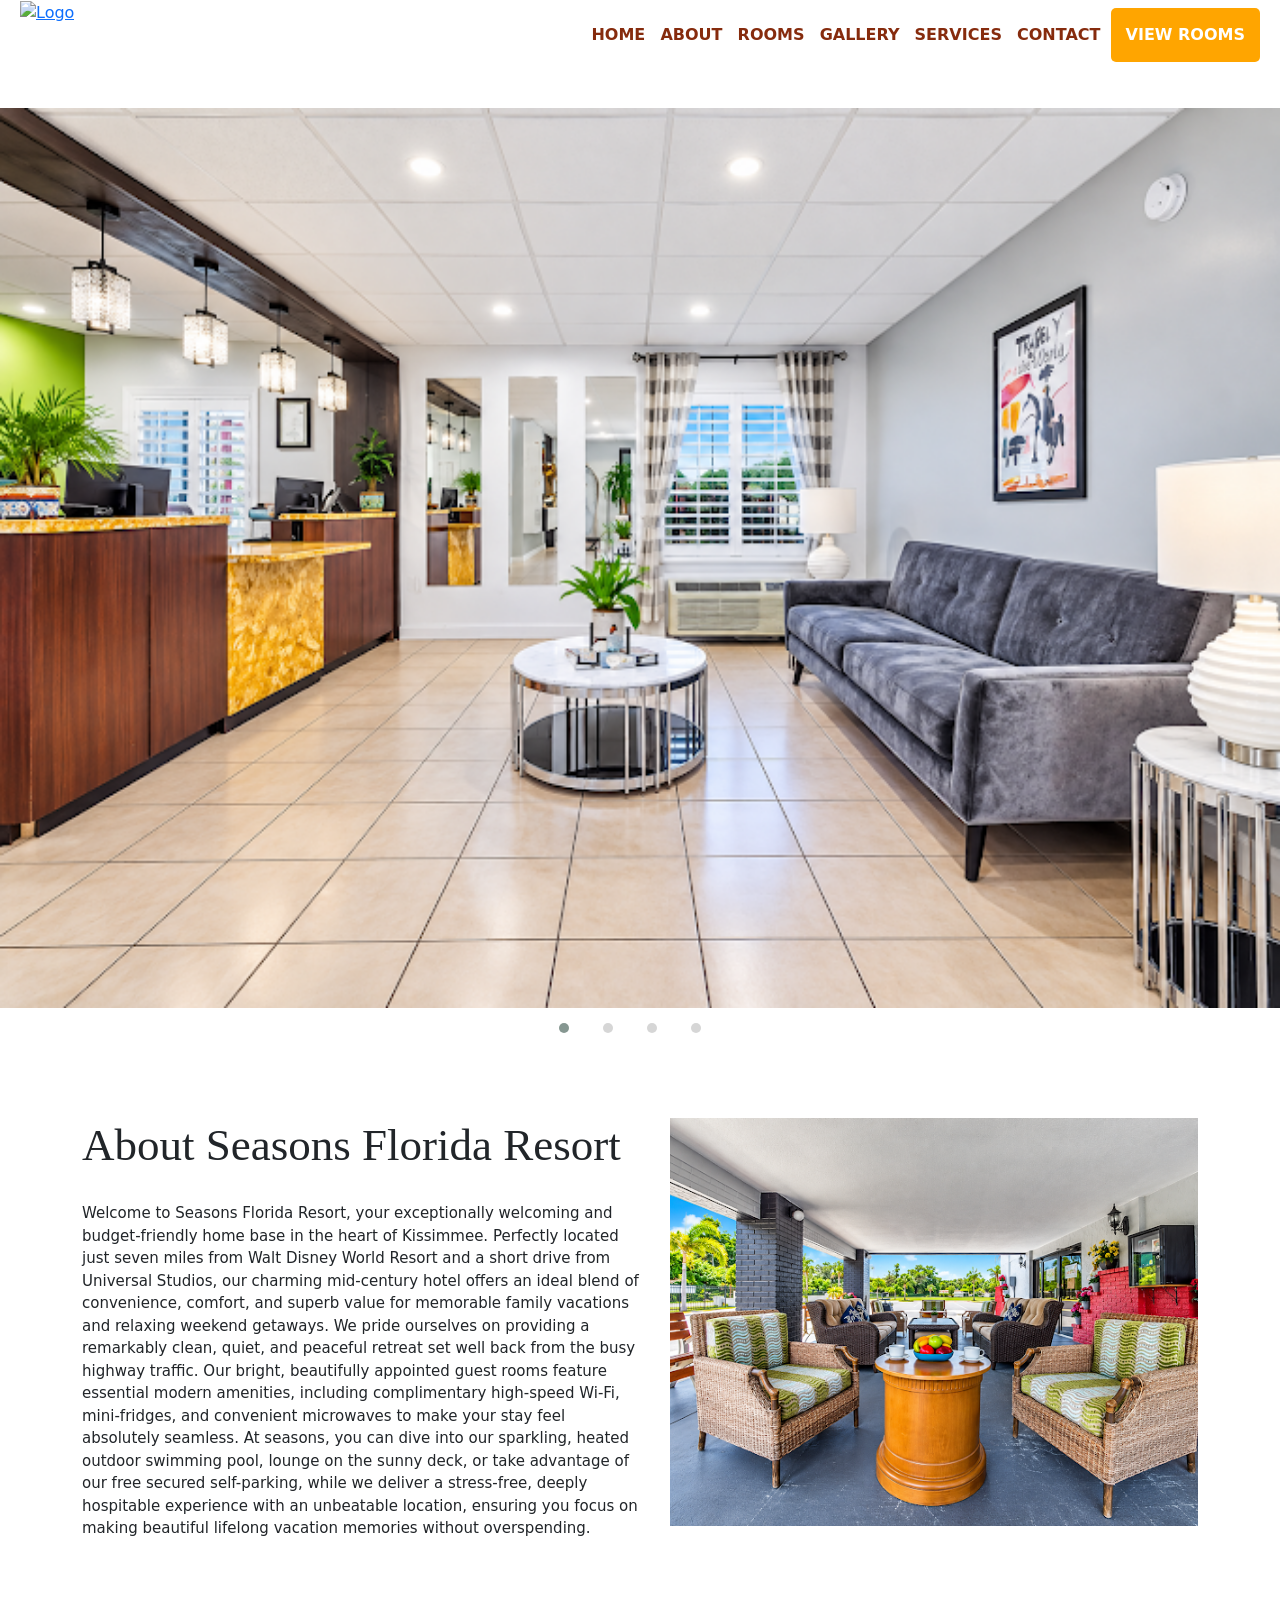
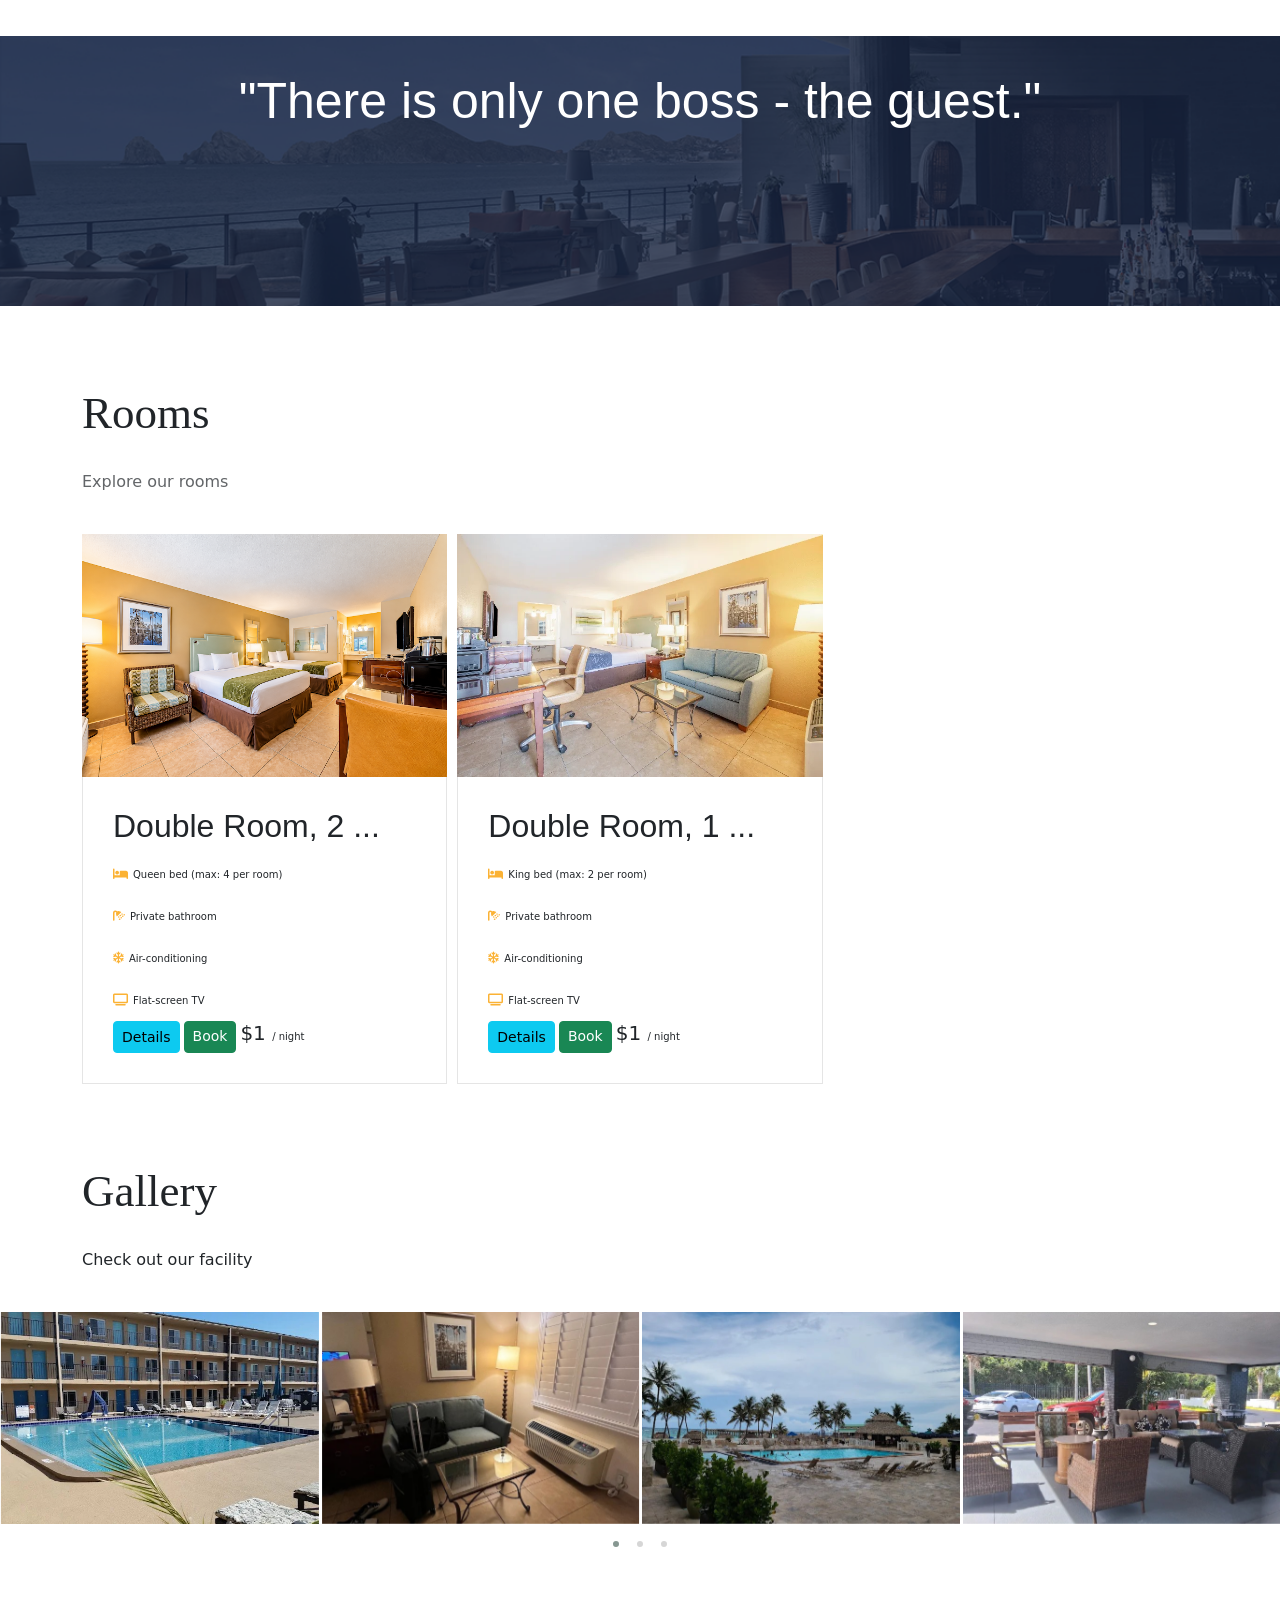
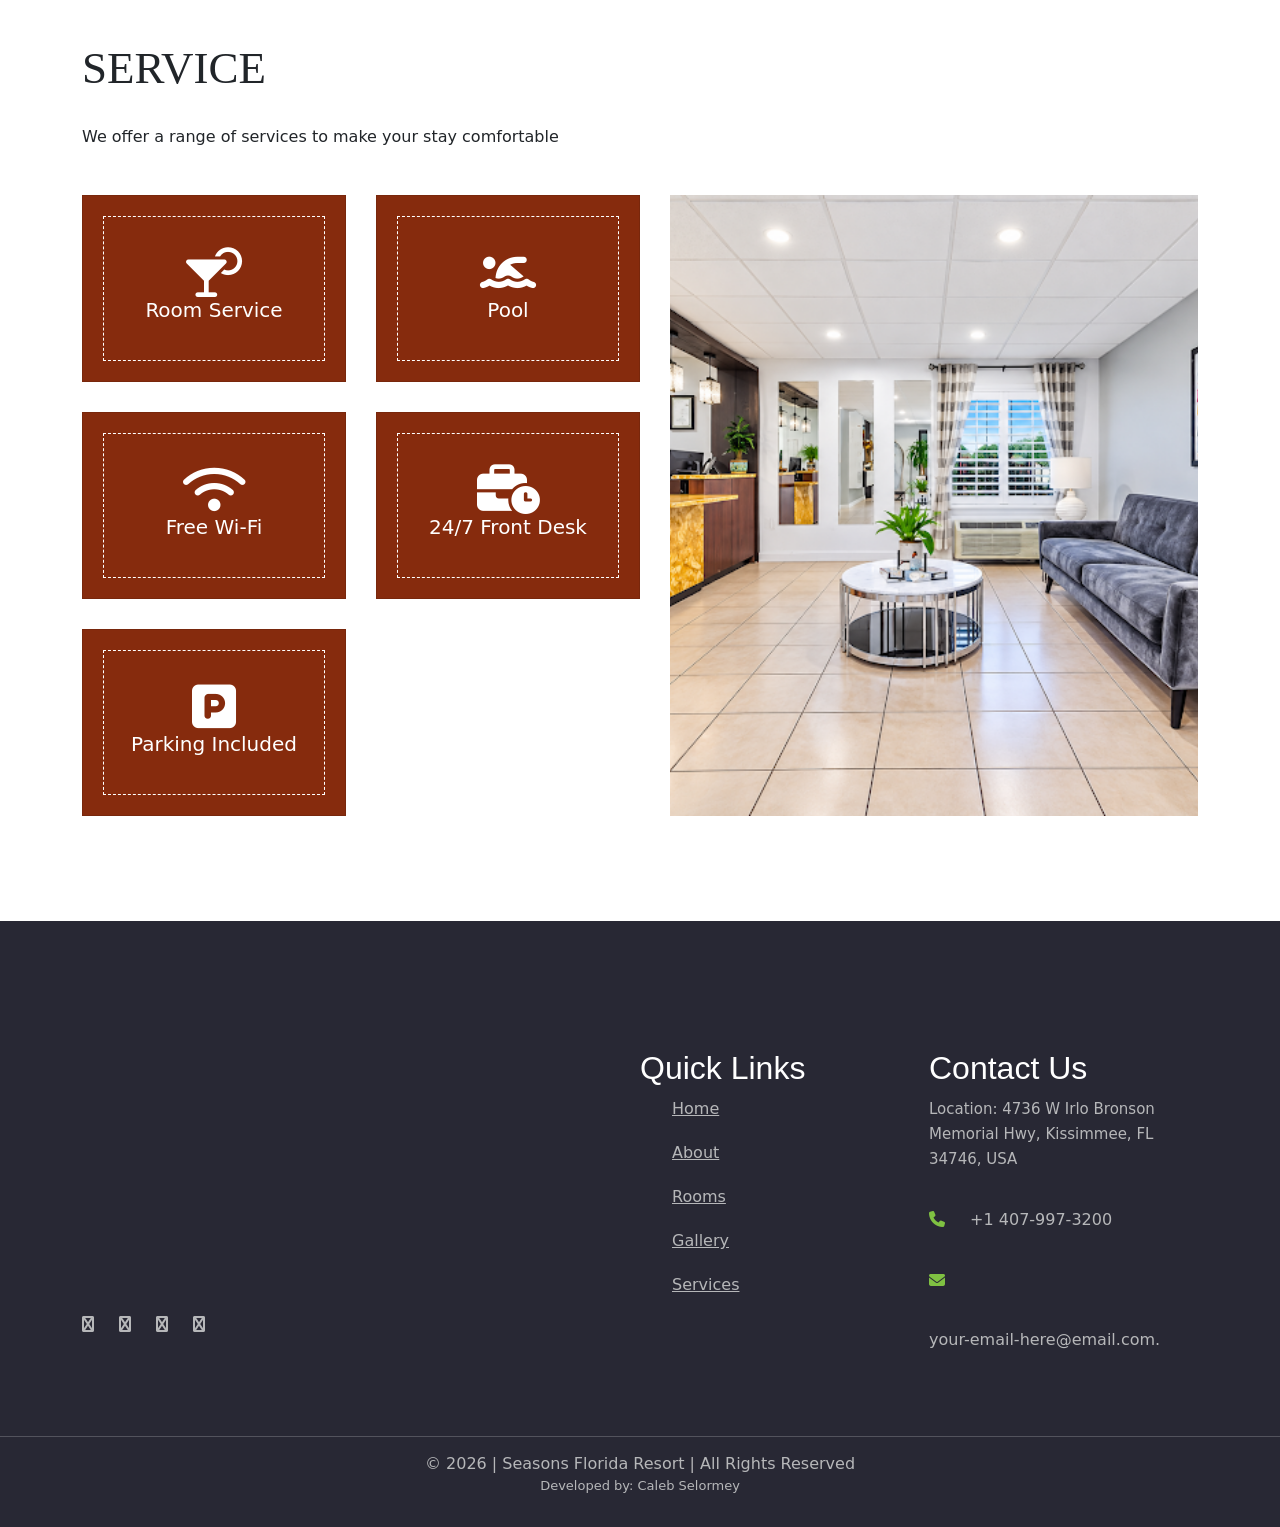
==== commit 92e8f856: "update to Logo alt text" ====
--- a/index.html
+++ b/index.html
@@ -71,7 +71,7 @@
     <header class="top-header">
       <div class="content flex_space" id="">
         <div class="logo-container">
-          <a href="#home"><img src="" alt="Season Florida Logo Here" /></a>
+          <a href="#home"><img src="" alt="Logo" /></a>
           <!-- <a href="#home"><img src="images/logo.jpeg" alt="Logo" /></a> -->
         </div>
         <div class="navlinks">
